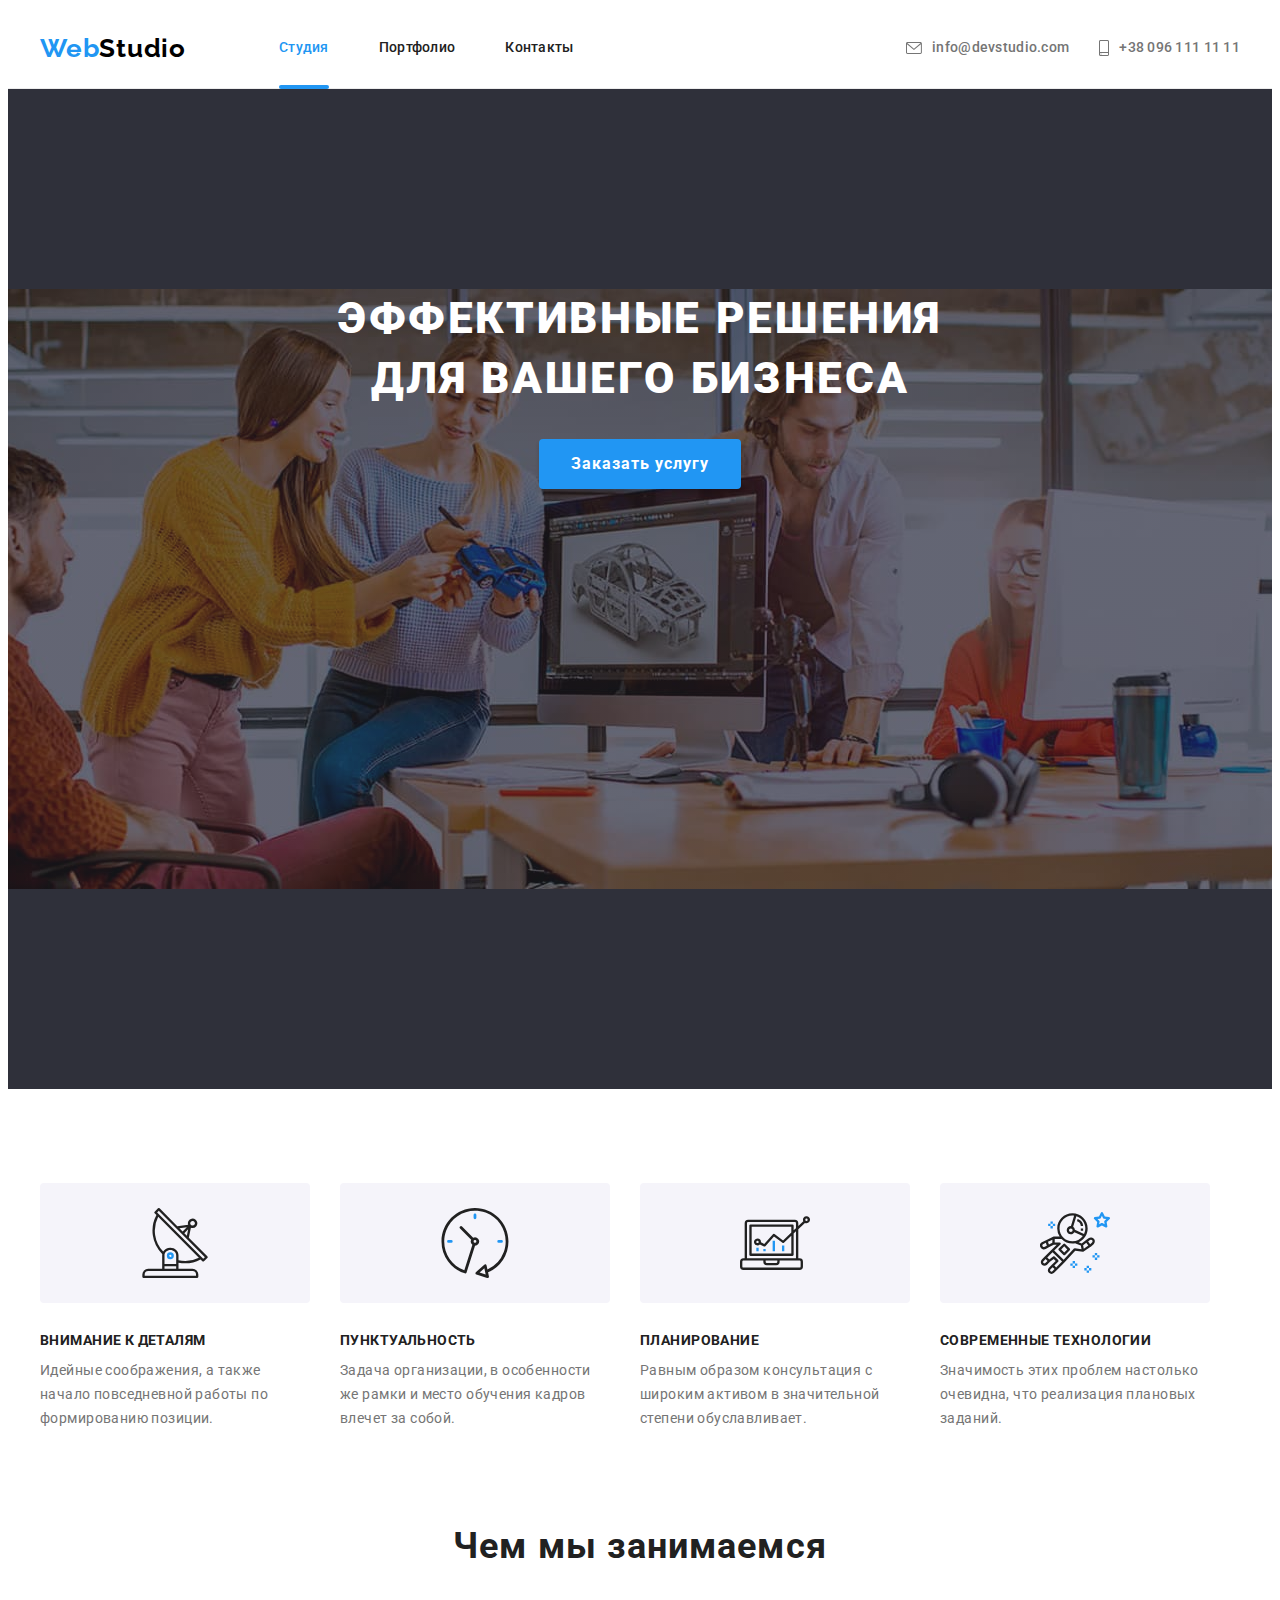
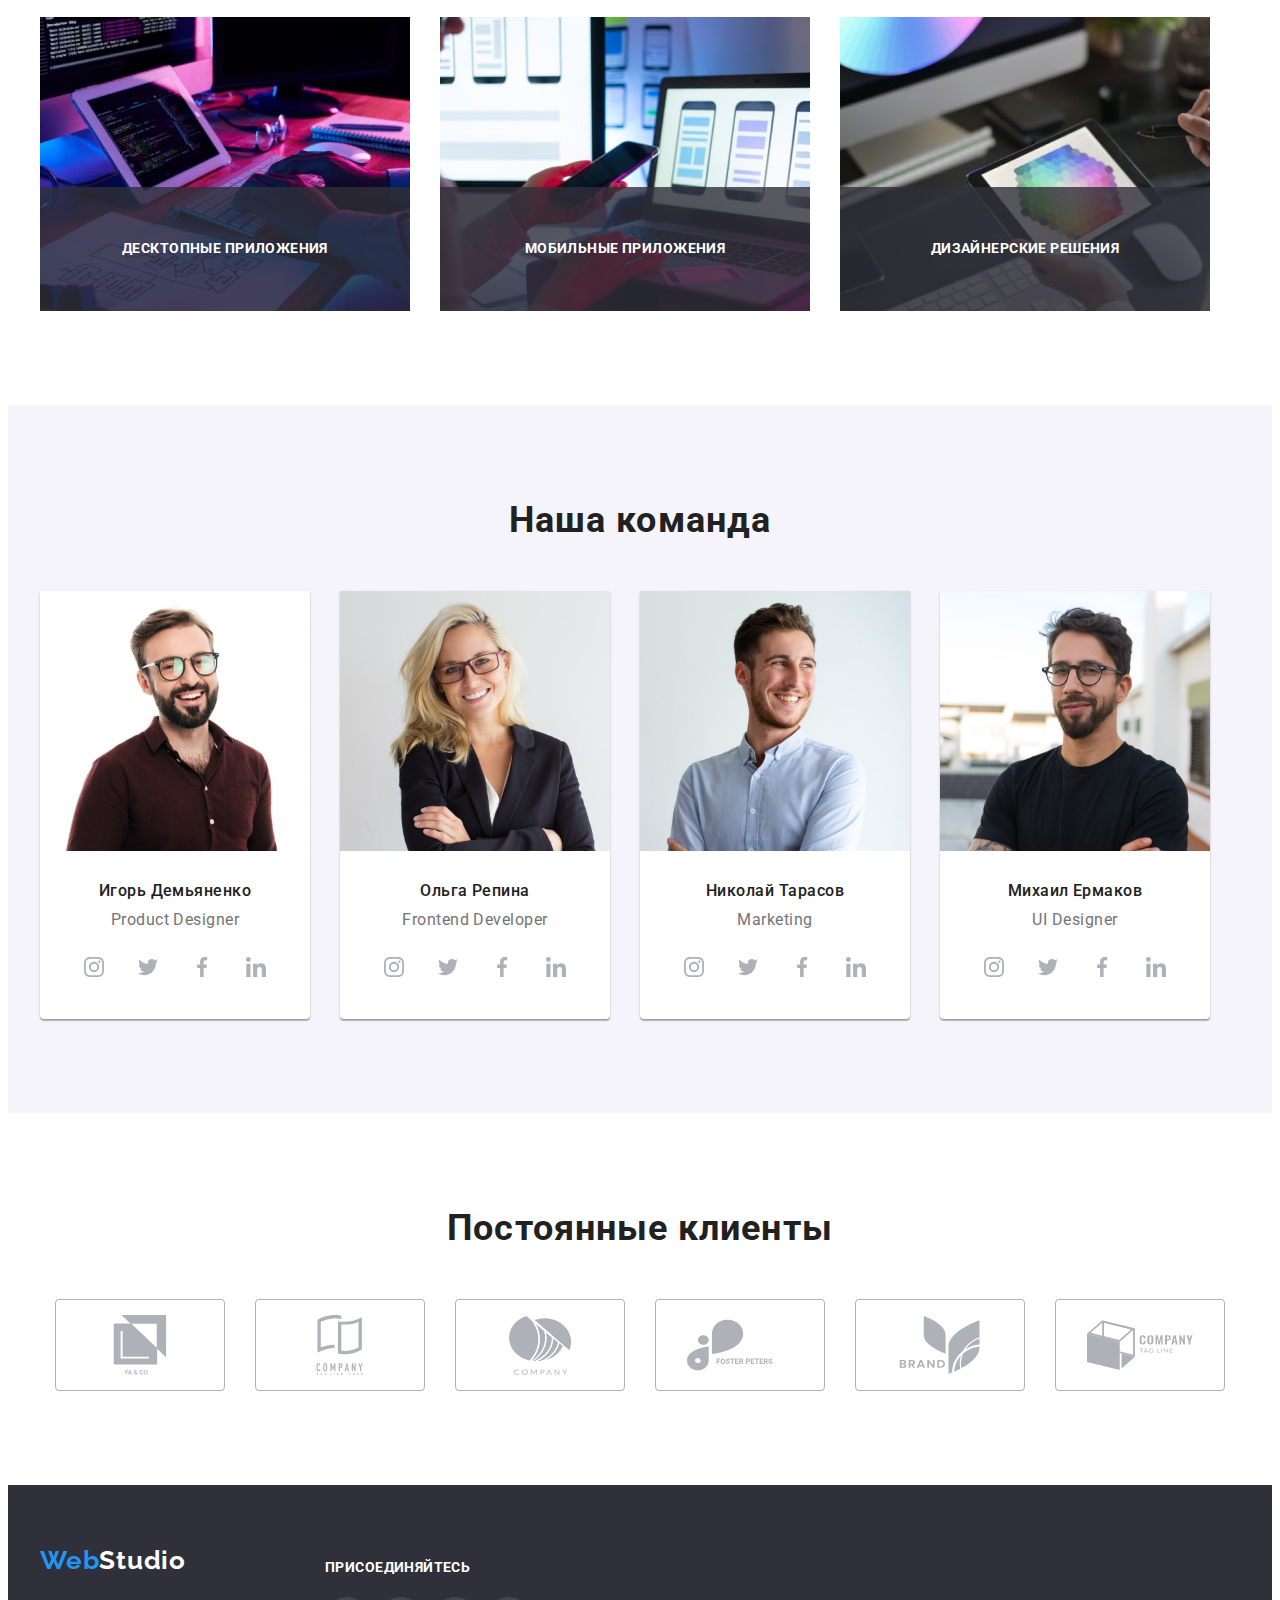
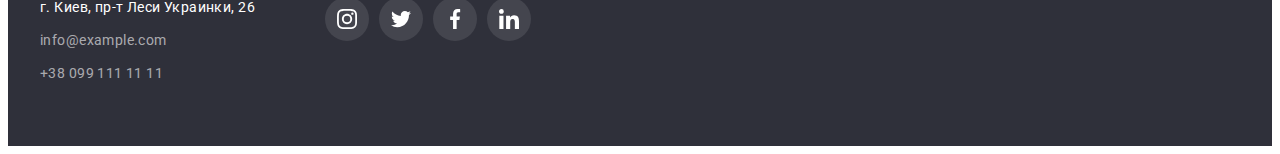
==== index.html @ 21e42ee5 "Initial commit" ====
<!DOCTYPE html>
<html lang="ru">
  <head>
    <meta charset="UTF-8" />
    <meta http-equiv="X-UA-Compatible" content="IE=edge" />
    <meta name="viewport" content="width=device-width, initial-scale=1.0" />
    <title>WebStudio</title>
    <link
      rel="stylesheet"
      href="https://cdnjs.cloudflare.com/ajax/libs/modern-normalize/1.1.0/modern-normalize.min.css"
      integrity="sha512-wpPYUAdjBVSE4KJnH1VR1HeZfpl1ub8YT/NKx4PuQ5NmX2tKuGu6U/JRp5y+Y8XG2tV+wKQpNHVUX03MfMFn9Q=="
      crossorigin="anonymous"
      referrerpolicy="no-referrer"
    />
    <link rel="preconnect" href="https://fonts.googleapis.com" />
    <link rel="preconnect" href="https://fonts.gstatic.com" crossorigin />
    <link
      href="https://fonts.googleapis.com/css2?family=Raleway:wght@700&family=Roboto:wght@400;500;700;900&display=swap"
      rel="stylesheet"
    />
    <link rel="stylesheet" href="./css/styles.css" />
  </head>

  <body>
    <!-- Шапка сайта -->
    <header class="header">
      <div class="container main-nav">
        <a class="link logo" href="./index.html">Web<span class="header-logo-desc">Studio</span></a>
        <nav class="header-nav">
          <ul class="site-nav">
            <li class="list header-item">
              <a class="link header-link current" href="./index.html">Студия</a>
            </li>
            <li class="list header-item">
              <a class="link header-link" href="./portfolio.html">Портфолио</a>
            </li>
            <li class="list header-item">
              <a class="link header-link" href="">Контакты</a>
            </li>
          </ul>
        </nav>
        <ul class="list header-info">
          <li class="header-item">
            <a class="link info-link" href="mailto:info@devstudio.com"
              ><svg class="icon-contact" width="16" height="12">
                <use href="./images/icon.svg#icon-envelope"></use></svg
              >info@devstudio.com
            </a>
          </li>
          <li class="header-item">
            <a class="link info-link tel" href="tel:+380961111111"
              ><svg class="icon-contact" width="10" height="16">
                <use href="./images/icon.svg#icon-smartphone"></use></svg
              >+38 096 111 11 11</a
            >
          </li>
        </ul>
      </div>
    </header>

    <!-- Герой -->
    <main class="hero">
      <section class="hero-section">
        <div class="container">
          <h1 class="hero-title">
            Эффективные решения <br />
            для вашего бизнеса
          </h1>
          <button class="hero-btn" type="button" data-modal-open>Заказать услугу</button>
        </div>
      </section>
      <!-- Преимущества -->
      <section class="benefits">
        <div class="container">
          <h2 class="visually-hidden">Преимущества</h2>
          <ul class="list benefits-list">
            <li class="benefits-item">
              <div class="thumb">
                <svg class="benefits-icon" width="70" height="70">
                  <use href="./images/icon.svg#icon-antenna"></use>
                </svg>
              </div>
              <h3 class="benefits-caption">Внимание к деталям</h3>
              <p class="benefits-desc">
                Идейные соображения, а также начало повседневной работы по формированию позиции.
              </p>
            </li>
            <li class="benefits-item">
              <div class="thumb">
                <svg class="benefits-icon" width="70" height="70">
                  <use href="./images/icon.svg#icon-clock"></use>
                </svg>
              </div>
              <h3 class="benefits-caption">Пунктуальность</h3>
              <p class="benefits-desc">
                Задача организации, в особенности же рамки и место обучения кадров влечет за собой.
              </p>
            </li>
            <li class="benefits-item">
              <div class="thumb">
                <svg class="benefits-icon" width="70" height="70">
                  <use href="./images/icon.svg#icon-diagram"></use>
                </svg>
              </div>
              <h3 class="benefits-caption">Планирование</h3>
              <p class="benefits-desc">
                Равным образом консультация с широким активом в значительной степени обуславливает.
              </p>
            </li>
            <li class="benefits-item">
              <div class="thumb">
                <svg class="benefits-icon" width="70" height="70">
                  <use href="./images/icon.svg#icon-astronaut"></use>
                </svg>
              </div>
              <h3 class="benefits-caption">Современные технологии</h3>
              <p class="benefits-desc">
                Значимость этих проблем настолько очевидна, что реализация плановых заданий.
              </p>
            </li>
          </ul>
        </div>
      </section>

      <!-- Чем мы занимаемся -->
      <section class="work">
        <div class="container">
          <h2 class="work-title">Чем мы занимаемся</h2>
          <ul class="list work-list">
            <li class="work-item">
              <a href="" class="link">
                <img src="./images/box1.jpg" alt="Печатаем текст" width="370" />
                <p class="work-top-text">Десктопные приложения</p>
              </a>
            </li>

            <li class="work-item">
              <a href="" class="link">
                <img src="./images/box2.jpg" alt="Верстка под телефон" width="370" />
                <p class="work-top-text">Мобильные приложения</p>
              </a>
            </li>
            <li class="work-item">
              <a href="" class="link">
                <img src="./images/box3.jpg" alt="Рисуем" width="370" />
                <p class="work-top-text">Дизайнерские решения</p>
              </a>
            </li>
          </ul>
        </div>
      </section>

      <!-- Наша команда -->
      <section class="team">
        <div class="container">
          <h2 class="team-title">Наша команда</h2>
          <ul class="list team-list">
            <li class="team-item">
              <img src="./images/Igor.jpg" alt="Игорь Демьяненко" width="270" />
              <div class="team-wrap">
                <h3 class="team-caption">Игорь Демьяненко</h3>
                <p class="team-desc" lang="en">Product Designer</p>
                <ul class="list teeam-soc-list">
                  <li class="team-soc-item">
                    <a class="link team-soc-link" href=""
                      ><svg class="icon-client" width="20" height="20">
                        <use href="./images/icon.svg#icon-instagram"></use></svg
                    ></a>
                  </li>
                  <li class="team-soc-item">
                    <a class="link team-soc-link" href=""
                      ><svg class="icon-client" width="20" height="20">
                        <use href="./images/icon.svg#icon-twitter"></use></svg
                    ></a>
                  </li>
                  <li class="team-soc-item">
                    <a class="link team-soc-link" href=""
                      ><svg class="icon-client" width="20" height="20">
                        <use href="./images/icon.svg#icon-facebook"></use></svg
                    ></a>
                  </li>
                  <li class="team-soc-item">
                    <a class="link team-soc-link" href=""
                      ><svg class="icon-client" width="20" height="20">
                        <use href="./images/icon.svg#icon-linkedin"></use></svg
                    ></a>
                  </li>
                </ul>
              </div>
            </li>
            <li class="team-item">
              <img src="./images/Olga.jpg" alt="Ольга Репина" width="270" />
              <div class="team-wrap">
                <h3 class="team-caption">Ольга Репина</h3>
                <p class="team-desc" lang="en">Frontend Developer</p>
                <ul class="list teeam-soc-list">
                  <li class="team-soc-item">
                    <a class="link team-soc-link" href=""
                      ><svg class="icon-client" width="20" height="20">
                        <use href="./images/icon.svg#icon-instagram"></use></svg
                    ></a>
                  </li>
                  <li class="team-soc-item">
                    <a class="link team-soc-link" href=""
                      ><svg class="icon-client" width="20" height="20">
                        <use href="./images/icon.svg#icon-twitter"></use></svg
                    ></a>
                  </li>
                  <li class="team-soc-item">
                    <a class="link team-soc-link" href=""
                      ><svg class="icon-client" width="20" height="20">
                        <use href="./images/icon.svg#icon-facebook"></use></svg
                    ></a>
                  </li>
                  <li class="team-soc-item">
                    <a class="link team-soc-link" href=""
                      ><svg class="icon-client" width="20" height="20">
                        <use href="./images/icon.svg#icon-linkedin"></use></svg
                    ></a>
                  </li>
                </ul>
              </div>
            </li>
            <li class="team-item">
              <img src="./images/Nikolai.jpg" alt="Николай Тарасов" width="270" />
              <div class="team-wrap">
                <h3 class="team-caption">Николай Тарасов</h3>
                <p class="team-desc" lang="en">Marketing</p>
                <ul class="list teeam-soc-list">
                  <li class="team-soc-item">
                    <a class="link team-soc-link" href=""
                      ><svg class="icon-client" width="20" height="20">
                        <use href="./images/icon.svg#icon-instagram"></use></svg
                    ></a>
                  </li>
                  <li class="team-soc-item">
                    <a class="link team-soc-link" href=""
                      ><svg class="icon-client" width="20" height="20">
                        <use href="./images/icon.svg#icon-twitter"></use></svg
                    ></a>
                  </li>
                  <li class="team-soc-item">
                    <a class="link team-soc-link" href=""
                      ><svg class="icon-client" width="20" height="20">
                        <use href="./images/icon.svg#icon-facebook"></use></svg
                    ></a>
                  </li>
                  <li class="team-soc-item">
                    <a class="link team-soc-link" href=""
                      ><svg class="icon-client" width="20" height="20">
                        <use href="./images/icon.svg#icon-linkedin"></use></svg
                    ></a>
                  </li>
                </ul>
              </div>
            </li>
            <li class="team-item">
              <img src="./images/Misha.jpg" alt="Михаил Ермаков" width="270" />
              <div class="team-wrap">
                <h3 class="team-caption">Михаил Ермаков</h3>
                <p class="team-desc" lang="en">UI Designer</p>
                <ul class="list teeam-soc-list">
                  <li class="team-soc-item">
                    <a class="link team-soc-link" href=""
                      ><svg class="icon-client" width="20" height="20">
                        <use href="./images/icon.svg#icon-instagram"></use></svg
                    ></a>
                  </li>
                  <li class="team-soc-item">
                    <a class="link team-soc-link" href=""
                      ><svg class="icon-client" width="20" height="20">
                        <use href="./images/icon.svg#icon-twitter"></use></svg
                    ></a>
                  </li>
                  <li class="team-soc-item">
                    <a class="link team-soc-link" href=""
                      ><svg class="icon-client" width="20" height="20">
                        <use href="./images/icon.svg#icon-facebook"></use></svg
                    ></a>
                  </li>
                  <li class="team-soc-item">
                    <a class="link team-soc-link" href=""
                      ><svg class="icon-client" width="20" height="20">
                        <use href="./images/icon.svg#icon-linkedin"></use></svg
                    ></a>
                  </li>
                </ul>
              </div>
            </li>
          </ul>
        </div>
      </section>
    </main>
    <!-- Постоянные клиенты -->
    <section class="client">
      <div class="container">
        <h2 class="client-title">Постоянные клиенты</h2>
        <ul class="list client-list">
          <li class="client-item">
            <a class="link client-link" href="">
              <svg class="icon-client" width="106" height="60">
                <use href="./images/icon.svg#icon-logo"></use>
              </svg>
            </a>
          </li>
          <li class="client-item">
            <a class="link client-link" href=""
              ><svg class="icon-client" width="106" height="60">
                <use href="./images/icon.svg#icon-logo2"></use></svg
            ></a>
          </li>
          <li class="client-item">
            <a class="link client-link" href=""
              ><svg class="icon-client" width="106" height="60">
                <use href="./images/icon.svg#icon-logo3"></use></svg
            ></a>
          </li>
          <li class="client-item">
            <a class="link client-link" href=""
              ><svg class="icon-client" width="106" height="60">
                <use href="./images/icon.svg#icon-logo4"></use></svg
            ></a>
          </li>
          <li class="client-item">
            <a class="link client-link" href=""
              ><svg class="icon-client" width="106" height="60">
                <use href="./images/icon.svg#icon-logo5"></use></svg
            ></a>
          </li>
          <li class="client-item">
            <a class="link client-link" href=""
              ><svg class="icon-client" width="106" height="60">
                <use href="./images/icon.svg#icon-logo6"></use></svg
            ></a>
          </li>
        </ul>
      </div>
    </section>
    <!-- Підвал сайта -->
    <footer class="footer">
      <div class="container">
        <div class="footer-address-block">
          <a class="link footer-logo logo" href="./index.html"
            >Web<span class="footer-logo-dsc">Studio</span></a
          >
          <address class="footer-address">
            <ul class="list footer-address-list">
              <li class="list footer-address-item footer-item">
                <a
                  class="link footer-address-link"
                  href="https://goo.gl/maps/ybXtjSqPj97G9J9u8"
                  target="_blank"
                  rel="noopener noreferrer"
                >
                  г. Киев, пр-т Леси Украинки, 26
                </a>
              </li>
              <li class="list address-info-list footer-item">
                <a class="link footer-info-link" href="mailto:info@example.com">info@example.com</a>
              </li>
              <li class="list address-info-list footer-item">
                <a class="link footer-info-link" href="tel:+380991111111">+38 099 111 11 11</a>
              </li>
            </ul>
          </address>
        </div>
        <div class="footer-soc-link">
          <h3 class="soc-link-title">присоединяйтесь</h3>
          <ul class="list soc-link-list">
            <li class="soc-link-item">
              <a class="link soc-link" href=""
                ><svg class="icon-soc-link" width="20" height="20">
                  <use href="./images/icon.svg#icon-instagram"></use></svg
              ></a>
            </li>
            <li class="soc-link-item">
              <a class="link soc-link" href=""
                ><svg class="icon-soc-link" width="20" height="20">
                  <use href="./images/icon.svg#icon-twitter"></use></svg
              ></a>
            </li>
            <li class="soc-link-item">
              <a class="link soc-link" href=""
                ><svg class="icon-soc-link" width="20" height="20">
                  <use href="./images/icon.svg#icon-facebook"></use></svg
              ></a>
            </li>
            <li class="soc-link-item">
              <a class="link soc-link" href=""
                ><svg class="icon-soc-link" width="20" height="20">
                  <use href="./images/icon.svg#icon-linkedin"></use></svg
              ></a>
            </li>
          </ul>
        </div>
      </div>
    </footer>
    <!-- Modal -->
    <div class="backdrop is-hidden" data-modal>
      <div class="modal">
        <button type="button" class="modal-close-button" data-modal-close>
          <svg class="icon-close-button" width="18" height="18">
            <use href="./images/icon.svg#icon-close-button"></use>
          </svg>
        </button>
      </div>
    </div>
    <script src="./js/modal.js"></script>
  </body>
</html>
---- css/styles.css ----
/* цвет основного текста  #212121 */
/* вторичный цвет  #757575 */
/* белый #ffffff */
/* акцент #2196F3 */
/* верх лого  #000000;*/
/* почта, тел в футтер rgba(255, 255, 255, 0.6); */
/* вторичный цвет фона  #F5F4FA  */

:root {
  --primary-text-color: #757575;
  --title-text-color: #212121;
  --accent-color: #2196f3;
  --second-title-color: #ffffff;
  --card-set-gap: 30px;
  --padding-portfolio: 24px;
  --padding-section: 94px;
  --social-link-fill: #afb1b8;
  --typical-duration: 250ms;
  --typical-timing-function: cubic-bezier(0.4, 0, 0.2, 1);
}
p,
h1,
h2,
h3,
h4,
h5,
h6 {
  margin: 0;
}
ul {
  margin: 0;
  padding-left: 0;
}
img {
  display: block;
  max-width: 100%;
  height: auto;
}

body {
  font-family: 'Roboto', sans-serif;
  color: var(--primary-text-color);
  background-color: #ffffff;
}
.container {
  width: 1200px;
  margin-left: auto;
  margin-right: auto;
  padding-left: 15px;
  padding-right: 15px;
}

.visually-hidden {
  position: absolute;
  white-space: nowrap;
  width: 1px;
  height: 1px;
  overflow: hidden;
  border: 0;
  padding: 0;
  clip: rect(0 0 0 0);
  clip-path: inset(50%);
  margin: -1px;
}
.list {
  list-style: none;
}
.link {
  text-decoration: none;
}

.hero-section,
.footer {
  background-color: #2f303a;
}
.work-title,
.team-title {
  color: var(--title-text-color);
}
/* Header */
.logo {
  font-family: 'Raleway', sans-serif;
  font-style: normal;
  font-weight: 700;
  font-size: 26px;
  line-height: 1.19;
  letter-spacing: 0.03em;
  color: var(--accent-color);
}
.header-logo-desc {
  color: #000000;
}
.header {
  border-bottom: 1px solid #ececec;
}

.main-nav {
  display: flex;
  align-items: center;
}
.header-link {
  display: block;
  padding-top: 32px;
  padding-bottom: 32px;
  color: var(--title-text-color);
  font-weight: 500;
  font-size: 14px;
  line-height: 1.14;
  letter-spacing: 0.02em;
  position: relative;
}
.site-nav {
  display: flex;
  margin-left: 93px;
  transition: var(--typical-duration) var(--typical-timing-function);
}

.site-nav .header-item + .header-item {
  margin-left: 50px;
}

.site-nav .header-link.current {
  color: var(--accent-color);
}
.site-nav .header-link.current::after {
  content: '';
  position: absolute;
  width: 100%;
  height: 4px;
  background-color: var(--accent-color);
  border-radius: 2px;
  left: 0;
  bottom: -1px;
}
.header-info {
  display: flex;
  margin-left: auto;
}
.info-link {
  display: block;
  padding-top: 32px;
  padding-bottom: 32px;
  font-style: normal;
  font-weight: 500;
  font-size: 14px;
  line-height: 1.14;
  letter-spacing: 0.02em;
  color: var(--primary-text-color);
  display: flex;
  align-items: center;
  fill: currentColor;
  transition: var(--typical-duration) var(--typical-timing-function);
}
.icon-contact {
  margin-right: 10px;
}
.tel {
  margin-left: 30px;
}

.site-nav .link:hover,
.site-nav .link:focus,
.info-link:hover,
.info-link:focus {
  color: var(--accent-color);
}
/* Hero */
.hero {
  text-align: center;
}

.hero-section {
  padding-top: 200px;
  padding-bottom: 200px;
  max-width: 1600px;
  height: 600px;
  margin-left: auto;
  margin-right: auto;
  background-image: linear-gradient(to right, rgba(47, 48, 58, 0.4), rgba(47, 48, 58, 0.4)),
    url('../images/hero.jpg');
  background-repeat: no-repeat;
  background-position: center;
}
.hero-title {
  font-weight: 900;
  font-size: 44px;
  line-height: 1.36;
  text-align: center;
  letter-spacing: 0.06em;
  text-transform: uppercase;
  color: var(--second-title-color);
  margin-bottom: 30px;
}
.hero-btn {
  font-family: 'Roboto', sans-serif;
  font-style: normal;
  font-weight: 700;
  font-size: 16px;
  line-height: 1.88;
  display: flex;
  text-align: center;
  letter-spacing: 0.06em;
  color: var(--second-title-color);
  background-color: var(--accent-color);
  display: inline-block;
  cursor: pointer;
  padding: 10px 32px;
  box-shadow: 0px 4px 4px rgba(0, 0, 0, 0.15);
  border-radius: 4px;
  border: none;
  transition: var(--typical-duration) var(--typical-timing-function);
}
.hero-btn:hover,
.hero-btn:focus {
  background-color: #188ce8;
}
/* Преимущества */
.benefits {
  padding-top: var(--padding-section);
  padding-bottom: var(--padding-section);
}
.benefits-list {
  display: flex;
}
.benefits-item {
  flex-basis: calc(100% / 4 - 30px);
}
.benefits-list .benefits-item + .benefits-item {
  margin-left: 30px;
}
.thumb {
  width: 270px;
  height: 120px;
  background: #f5f4fa;
  border-radius: 4px;
  margin-bottom: 30px;
  display: flex;
  align-items: center;
  justify-content: center;
}

.benefits-caption {
  font-size: 14px;
  line-height: 1.14;
  letter-spacing: 0.03em;
  text-transform: uppercase;
  color: var(--title-text-color);
  text-align: left;
}
.benefits-desc {
  font-size: 14px;
  line-height: 1.71;
  letter-spacing: 0.03em;
  text-align: left;
  margin-top: 10px;
}
/* Чем мы занимаемся */
.work {
  display: flex;
  padding-bottom: var(--padding-section);
}

.work-title {
  font-size: 36px;
  line-height: 1.17;
  text-align: center;
  letter-spacing: 0.03em;
  padding-bottom: 50px;
}
.work-list {
  display: flex;
}
.work-item {
  position: relative;
}
.work-top-text {
  font-weight: 700;
  font-size: 14px;
  line-height: 1.14;
  text-align: center;
  letter-spacing: 0.03em;
  text-transform: uppercase;
  color: var(--second-title-color);
  background-color: rgba(47, 48, 58, 0.8);
  position: absolute;
  bottom: 0;
  right: 0;
  width: 100%;
  height: 70px;
  display: flex;
  align-items: center;
  justify-content: center;
  padding-top: 27px;
  padding-bottom: 27px;
}
.work-list .work-item + .work-item {
  margin-left: 30px;
}

/* Наша команда  */
.team {
  background-color: #f5f4fa;
  padding-top: var(--padding-section);
  padding-bottom: var(--padding-section);
}

.team-title {
  font-size: 36px;
  line-height: 1.17;
  text-align: center;
  letter-spacing: 0.03em;
  margin-bottom: 50px;
}
.team-list {
  display: flex;
}
.team-item {
  background-color: #ffffff;
  box-shadow: 0px 1px 3px rgba(0, 0, 0, 0.12), 0px 1px 1px rgba(0, 0, 0, 0.14),
    0px 2px 1px rgba(0, 0, 0, 0.2);
  border-radius: 0px 0px 4px 4px;
}
.team-list .team-item + .team-item {
  margin-left: 30px;
}
.team-wrap {
  padding-top: 30px;
  padding-bottom: 30px;
}
.team-caption {
  font-weight: 500;
  font-size: 16px;
  line-height: 1.19;
  text-align: center;
  letter-spacing: 0.03em;
  color: var(--title-text-color);
}
.team-desc {
  font-size: 16px;
  line-height: 1.19;
  text-align: center;
  letter-spacing: 0.03em;
  margin-top: 10px;
  margin-bottom: 16px;
}
.team-soc {
  display: flex;
  margin-left: 32px;
}
.teeam-soc-list {
  display: flex;
  justify-content: center;
}
.team-soc-item {
  width: 44px;
  height: 44px;
}

.team-soc-item:not(:last-child) {
  margin-right: 10px;
}
.team-soc-link {
  width: 100%;
  height: 100%;
  border-radius: 50%;
  display: flex;
  align-items: center;
  justify-content: center;
  fill: #afb1b8;
  transition: var(--typical-duration) var(--typical-timing-function);
}

.team-soc-link:hover,
.team-soc-link:focus {
  background-color: var(--accent-color);
  fill: var(--second-title-color);
}

/* Постоянные клиенты */
.client {
  padding-top: var(--padding-section);
  padding-bottom: var(--padding-section);
}
.client-title {
  font-size: 36px;
  line-height: 1.17;
  text-align: center;
  letter-spacing: 0.03em;
  margin-bottom: 50px;

  color: #212121;
}
.client-list {
  display: flex;
  justify-content: center;
}
.client-item {
  display: flex;
}
.client-item:not(:last-child) {
  margin-right: 30px;
}
.client-link {
  display: flex;
  width: 170px;
  height: 92px;
  border: 1px solid #afb1b8;
  border-radius: 4px;
  box-sizing: border-box;
  fill: var(--social-link-fill);
  align-items: center;
  justify-content: center;
  transition: var(--typical-duration) var(--typical-timing-function);
}
.client-link:hover,
.client-link:focus {
  border-color: var(--accent-color);
  fill: var(--accent-color);
  outline: none;
}

/* Footer */
.footer .container {
  display: flex;
}
.footer {
  padding-top: 60px;
  padding-bottom: 60px;
}
.footer-logo {
  display: block;
  margin-bottom: 20px;
}
.footer-logo-dsc {
  color: var(--second-title-color);
}
.footer-address-list .footer-item + .footer-item {
  margin-top: 9px;
}
.footer-address-link {
  font-style: normal;
  font-weight: 400;
  font-size: 14px;
  line-height: 1.71;
  letter-spacing: 0.03em;
  color: var(--second-title-color);
  transition: var(--typical-duration) var(--typical-timing-function);
}
.footer-info-link {
  font-style: normal;
  font-size: 14px;
  line-height: 1.71;
  letter-spacing: 0.03em;
  color: rgba(255, 255, 255, 0.6);
  transition: var(--typical-duration) var(--typical-timing-function);
}
.footer-address-link:hover,
.footer-address-link:focus,
.footer-info-link:hover,
.footer-info-link:focus {
  color: var(--accent-color);
}
.footer-soc-link {
  margin-left: 70px;
  margin-top: 12px;
}
.soc-link-title {
  font-size: 14px;
  line-height: 1.45;
  letter-spacing: 0.03em;
  text-transform: uppercase;

  color: #ffffff;
  margin-bottom: 20px;
}
.soc-link-list {
  display: flex;
  justify-content: center;
}
.soc-link-item {
  width: 44px;
  height: 44px;
}

.soc-link-item:not(:last-child) {
  margin-right: 10px;
}
.soc-link {
  width: 100%;
  height: 100%;
  background-color: rgba(255, 255, 255, 0.1);
  border-radius: 50%;
  display: flex;
  align-items: center;
  justify-content: center;
  fill: #ffffff;
  transition: var(--typical-duration) var(--typical-timing-function);
}

.soc-link:hover,
.soc-link:focus {
  background-color: var(--accent-color);
}

/* Modal */
.backdrop {
  position: fixed;
  top: 0;
  width: 100%;
  height: 100%;
  background-color: rgba(0, 0, 0, 0.2);
  transition: opacity var(--typical-duration), visibility var(--typical-duration);
}

.modal {
  width: 528px;
  min-height: 581px;
  background-color: #ffffff;
  box-shadow: 0px 1px 3px rgba(0, 0, 0, 0.12), 0px 1px 1px rgba(0, 0, 0, 0.14),
    0px 2px 1px rgba(0, 0, 0, 0.2);
  border-radius: 4px;
  position: absolute;
  top: 50%;
  left: 50%;
  transform: translate(-50%, -50%) scaleY(1);
  transition: transform var(--typical-duration) var(--typical-timing-function);
}
.backdrop.is-hidden .modal {
  transform: translate(-50%, -50%) scaleY(0);
}
.modal-close-button {
  border: 1px solid rgba(0, 0, 0, 0.1);
  width: 30px;
  height: 30px;
  border-radius: 50%;
  background-color: transparent;
  display: flex;
  align-items: center;
  justify-content: center;
  padding: 0px;
  position: absolute;
  top: 8px;
  right: 8px;
  cursor: pointer;
}
.is-hidden {
  visibility: hidden;
  opacity: 0;
  pointer-events: none;
}
/* Portfolio */
.main-section {
  padding-bottom: var(--padding-section);
  padding-top: var(--padding-section);
}
.main-list {
  display: flex;
  justify-content: center;
  margin-bottom: 50px;
}
.main-list .main-item + .main-item {
  margin-left: 9px;
}
.main-btn {
  padding: 6px 22px;
  border-radius: 4px;
  border: 0;
  font-family: 'Roboto', sans-serif;
  font-weight: 500;
  font-size: 16px;
  line-height: 1.6;
  text-align: center;
  letter-spacing: 0.03em;
  color: var(--title-text-color);
  background-color: #f5f4fa;
  cursor: pointer;
  transition: var(--typical-duration) var(--typical-timing-function);
}
.main-btn:hover,
.main-btn:focus,
.main-btn.current {
  color: var(--second-title-color);
  background-color: var(--accent-color);
  box-shadow: 0px 3px 1px rgba(0, 0, 0, 0.1), 0px 1px 2px rgba(0, 0, 0, 0.08),
    0px 2px 2px rgba(0, 0, 0, 0.12);
}
.main-content-list {
  display: flex;
  flex-wrap: wrap;
  margin-left: -30px;
  margin-bottom: -30px;
}

.content-top-wrap {
  position: relative;
  overflow: hidden;
}
.content-top-text {
  position: absolute;
  top: 0;
  left: 0;
  font-weight: 400;
  font-size: 18px;
  line-height: 1.56;
  letter-spacing: 0.03em;
  background-color: rgba(33, 150, 243, 0.9);
  color: var(--second-title-color);
  padding: 63px 24px;
  height: 100%;
  transform: translateY(101%);
  transition: transform var(--typical-duration) var(--typical-timing-function);
}

.content-wrap {
  padding-top: 20px;
  padding-left: var(--padding-portfolio);
  padding-right: var(--padding-portfolio);
  padding-bottom: 17px;
  border: 1px solid #eeeeee;
}
.main-content-item {
  width: calc(100% / 3 - 30px);
  margin-left: 30px;
  margin-bottom: 30px;
  transition: var(--typical-duration) var(--typical-timing-function);
}
.main-content-item:hover,
.main-content-item:focus {
  box-shadow: 0px 1px 1px rgba(0, 0, 0, 0.12), 0px 4px 4px rgba(0, 0, 0, 0.06),
    1px 4px 6px rgba(0, 0, 0, 0.16);
}
.main-content-item:hover .content-top-text {
  transform: translateY(0%);
}

.main-content-title {
  font-size: 18px;
  line-height: 2;
  letter-spacing: 0.06em;
  color: var(--title-text-color);
}
.main-content-desc {
  font-size: 16px;
  line-height: 1.9;
  letter-spacing: 0.03em;
  color: var(--primary-text-color);
  margin-top: 4px;
}
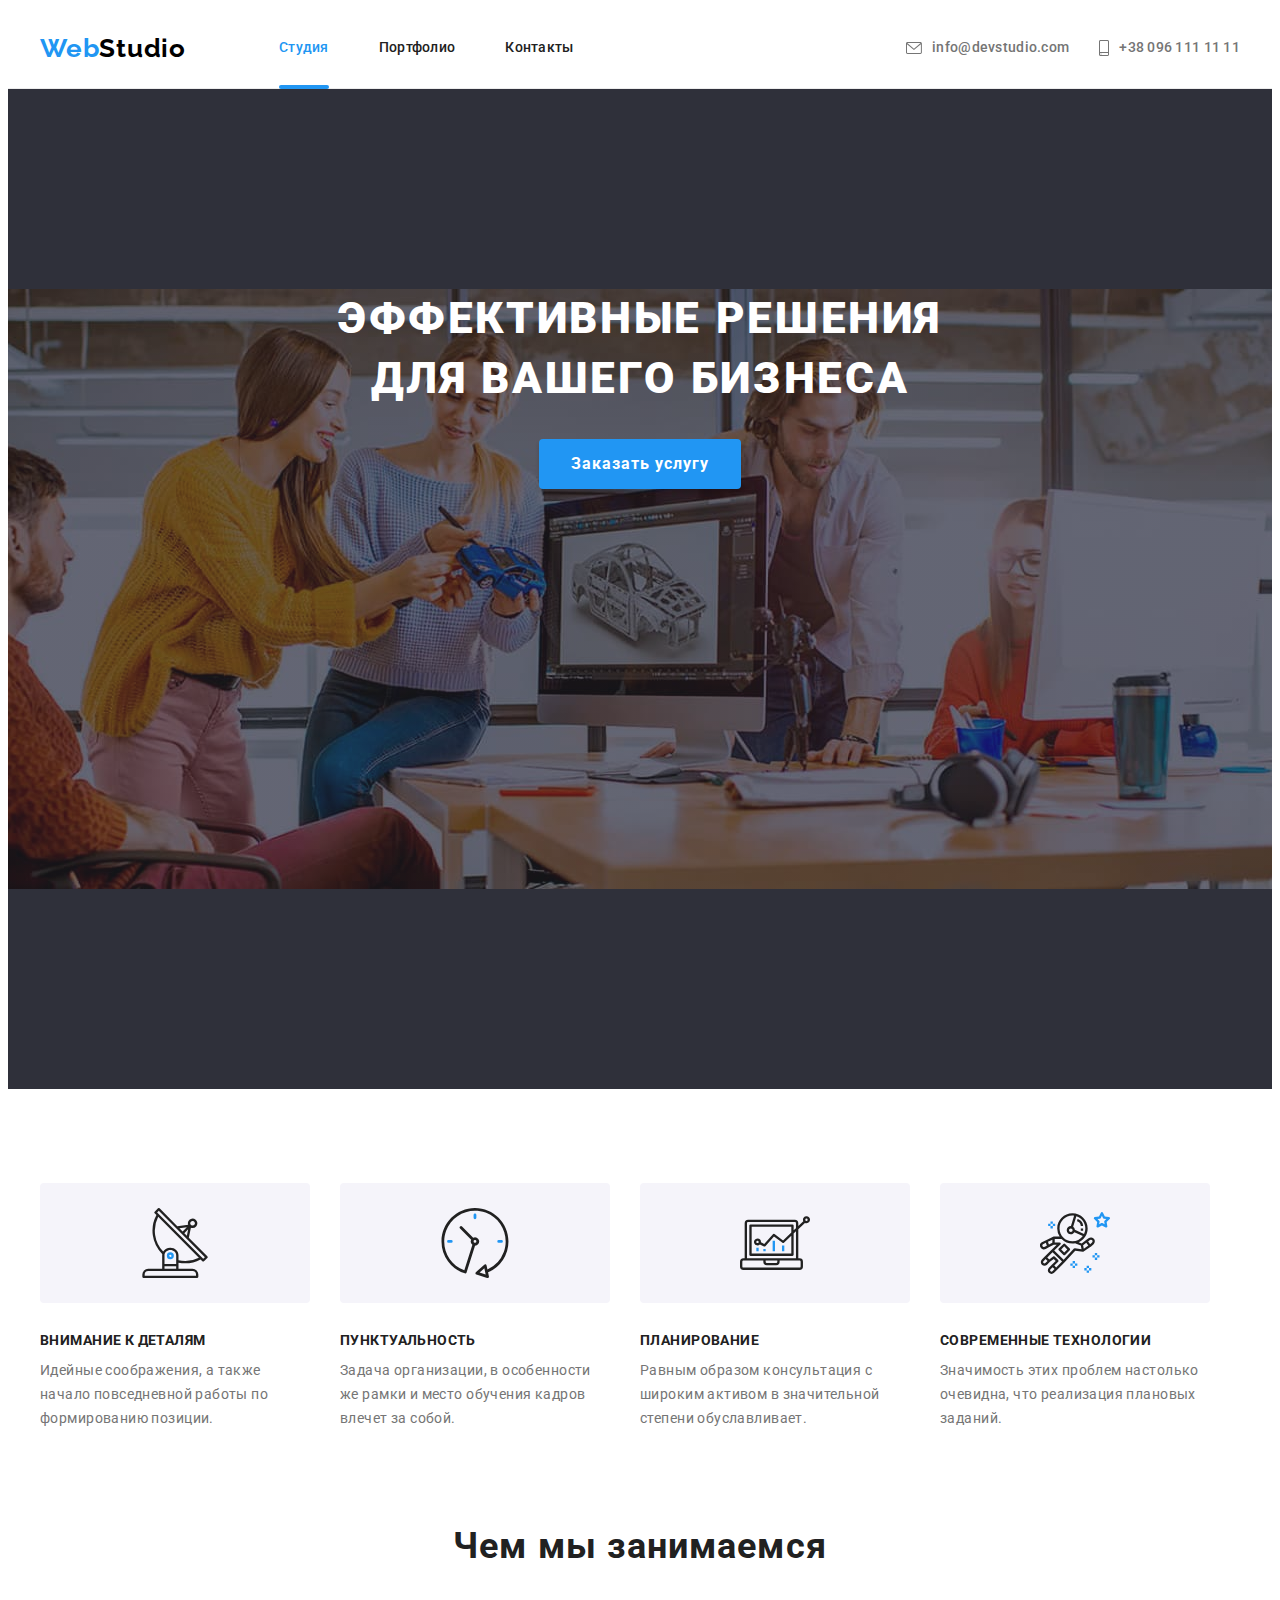
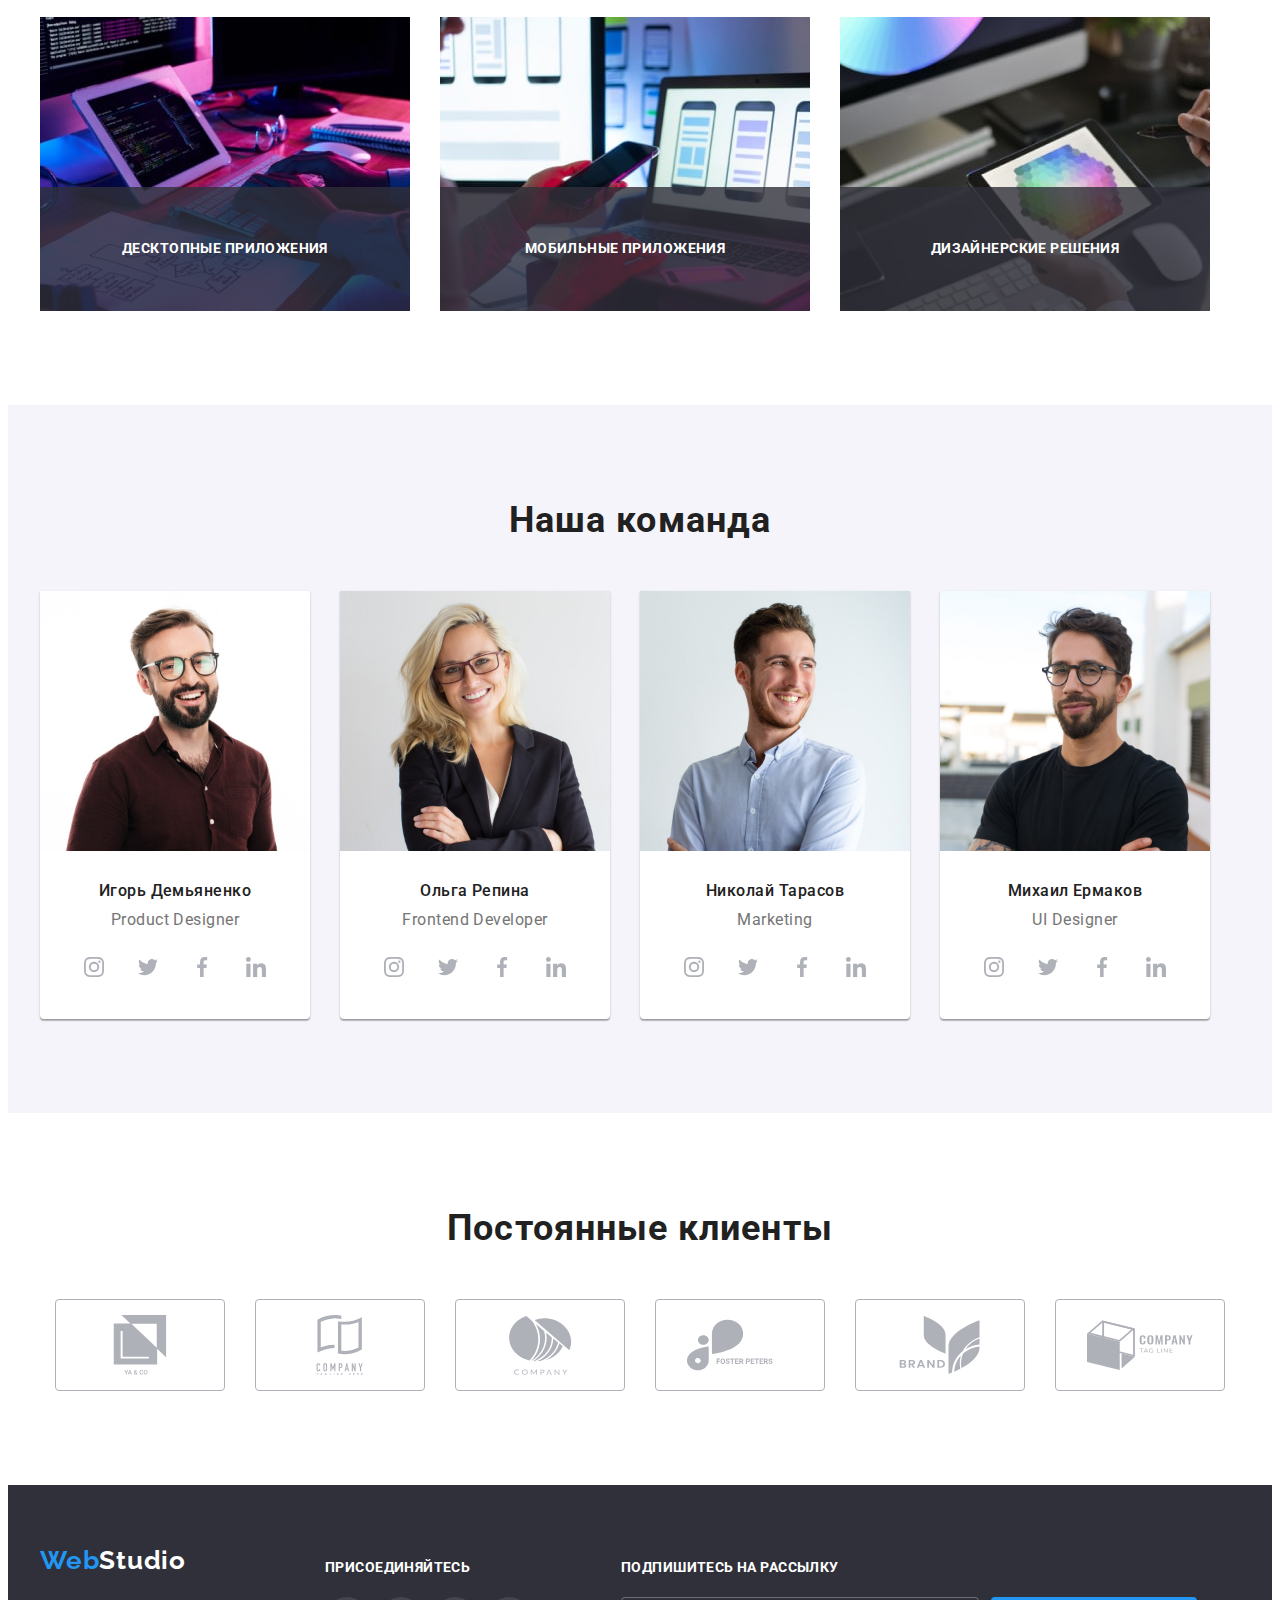
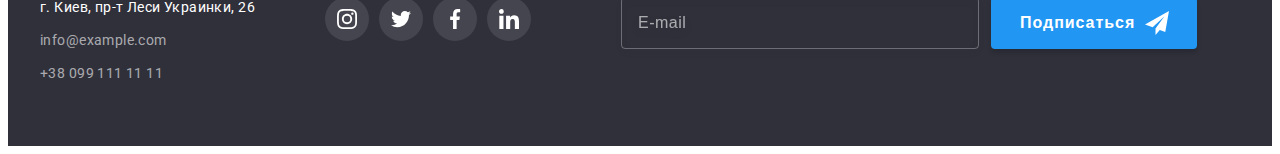
==== commit 4b2bf91b: "Добавив розмітку та оформлення" ====
--- a/index.html
+++ b/index.html
@@ -393,6 +393,26 @@
             </li>
           </ul>
         </div>
+        <div class="footer-form">
+          <h3 class="footer-form-title">Подпишитесь на рассылку</h3>
+          <form class="form">
+            <label class="footer-form-lable">
+              <input
+                type="email"
+                name="email"
+                placeholder="E-mail"
+                required
+                class="footer-form-input"
+              />
+            </label>
+            <button type="submit" class="footer-form-button">
+              Подписаться
+              <svg class="icon-footer-form" width="24px" height="24px">
+                <use href="./images/icon.svg#icon-send"></use>
+              </svg>
+            </button>
+          </form>
+        </div>
       </div>
     </footer>
     <!-- Modal -->
@@ -403,6 +423,65 @@
             <use href="./images/icon.svg#icon-close-button"></use>
           </svg>
         </button>
+        <p class="modal-desc">Оставьте свои данные, мы вам перезвоним</p>
+        <form class="modal-form">
+          <div class="modal-lable-container">
+            <label for="user-name" class="modal-form-label">Имя</label>
+          </div>
+          <div class="modal-input-container">
+            <input type="text" class="modal-form-input" name="user-name" required id="user-name" />
+            <svg class="icon-modal-form" width="18px" height="18px">
+              <use href="./images/icon.svg#icon-user"></use>
+            </svg>
+          </div>
+          <div class="modal-lable-container">
+            <label for="phone" class="modal-form-label">Телефон</label>
+          </div>
+          <div class="modal-input-container">
+            <input type="tel" class="modal-form-input" name="phone" required id="phone" />
+            <svg class="icon-modal-form" width="18px" height="18px">
+              <use href="./images/icon.svg#icon-phone-modal"></use>
+            </svg>
+          </div>
+          <div class="modal-lable-container">
+            <label for="email" class="modal-form-label">Почта</label>
+          </div>
+          <div class="modal-input-container">
+            <input type="email" class="modal-form-input" name="email" required id="email" />
+            <svg class="icon-modal-form" width="18px" height="18px">
+              <use href="./images/icon.svg#icon-email-modal"></use>
+            </svg>
+          </div>
+          <div class="modal-comment-form">
+            <label for="comment-user" class="modal-form-label"> Комментарий</label>
+            <textarea
+              name="comment-user"
+              id="comment-user"
+              cols="30"
+              rows="5"
+              class="modal-comment-textarea"
+              placeholder="Введите текст"
+            ></textarea>
+          </div>
+          <div class="modal-check-container">
+            <input
+              type="checkbox"
+              class="modal-checkbox-form"
+              value="checkbox"
+              name="check"
+              id="check"
+            />
+            <label for="check" class="modal-check-label">
+              <span class="modal-check-icon">
+                <svg class="icon-modal-check" width="16" height="15">
+                  <use href="./images/icon.svg#icon-check"></use>
+                </svg> </span
+              >Соглашаюсь с рассылкой и принимаю
+              <a class="modal-check-desc" href=""> Условия договора</a>
+            </label>
+          </div>
+          <button type="submit" class="send-form-btn">Отправить</button>
+        </form>
       </div>
     </div>
     <script src="./js/modal.js"></script>
--- a/css/styles.css
+++ b/css/styles.css
@@ -36,6 +36,9 @@
   max-width: 100%;
   height: auto;
 }
+textarea {
+  resize: none;
+}
 
 body {
   font-family: 'Roboto', sans-serif;
@@ -501,6 +504,76 @@
 .soc-link:focus {
   background-color: var(--accent-color);
 }
+.form {
+  display: flex;
+}
+.footer-form {
+  margin-left: 90px;
+  margin-top: 12px;
+}
+.footer-form-title {
+  font-size: 14px;
+  line-height: 1.45;
+  letter-spacing: 0.03em;
+  text-transform: uppercase;
+
+  color: var(--second-title-color);
+  margin-bottom: 20px;
+}
+.footer-form-input {
+  width: 358px;
+  border: 1px solid rgba(255, 255, 255, 0.3);
+  filter: drop-shadow(0px 4px 4px rgba(0, 0, 0, 0.15));
+  border-radius: 4px;
+  background-color: transparent;
+  padding-top: 15px;
+  padding-bottom: 15px;
+  padding-right: 16px;
+  padding-left: 16px;
+  box-sizing: border-box;
+  font-weight: 400;
+  font-size: 16px;
+  line-height: 1.25;
+  color: rgba(255, 255, 255, 0.6);
+  margin-right: 12px;
+}
+.footer-form-input::placeholder {
+  font-weight: 400;
+  font-size: 16px;
+  line-height: 1.25;
+  display: flex;
+  align-items: center;
+  letter-spacing: 0.03em;
+
+  color: rgba(255, 255, 255, 0.6);
+}
+.footer-form-button {
+  background-color: var(--accent-color);
+  box-shadow: 0px 4px 4px rgba(0, 0, 0, 0.15);
+  border-radius: 4px;
+  font-weight: 700;
+  font-size: 16px;
+  line-height: 1.88;
+
+  display: flex;
+  align-items: center;
+  text-align: center;
+  letter-spacing: 0.06em;
+
+  color: var(--second-title-color);
+  padding-top: 10px;
+  padding-bottom: 10px;
+  padding-left: 29px;
+  padding-right: 28px;
+  display: flex;
+  align-items: center;
+  text-align: center;
+  border: none;
+  cursor: pointer;
+}
+.icon-footer-form {
+  margin-left: 10px;
+}
 
 /* Modal */
 .backdrop {
@@ -515,6 +588,7 @@
 .modal {
   width: 528px;
   min-height: 581px;
+  padding: 40px;
   background-color: #ffffff;
   box-shadow: 0px 1px 3px rgba(0, 0, 0, 0.12), 0px 1px 1px rgba(0, 0, 0, 0.14),
     0px 2px 1px rgba(0, 0, 0, 0.2);
@@ -547,6 +621,137 @@
   visibility: hidden;
   opacity: 0;
   pointer-events: none;
+}
+.modal-desc {
+  font-weight: 700;
+  font-size: 20px;
+  line-height: 1.15;
+  text-align: center;
+  letter-spacing: 0.03em;
+  color: var(--title-text-color);
+  margin-bottom: 12px;
+}
+.modal-lable-container {
+  margin-bottom: 4px;
+}
+.modal-form-label {
+  font-weight: 400;
+  font-size: 12px;
+  line-height: 1.17;
+  letter-spacing: 0.01em;
+
+  color: var(--primary-text-color);
+}
+.modal-input-container {
+  position: relative;
+  margin-bottom: 10px;
+  transition: fill var(--typical-duration) var(--typical-timing-function);
+}
+.modal-input-container:focus-within {
+  fill: var(--accent-color);
+  border-color: var(--accent-color);
+}
+.modal-form-input {
+  width: 100%;
+  height: 40px;
+  border: 1px solid rgba(33, 33, 33, 0.2);
+  border-radius: 4px;
+  background-color: transparent;
+  padding-left: 42px;
+}
+.icon-modal-form {
+  position: absolute;
+  top: 50%;
+  left: 12px;
+  transform: translateY(-50%);
+}
+.modal-comment-textarea {
+  width: 100%;
+  height: 120px;
+  border: 1px solid rgba(33, 33, 33, 0.2);
+  border-radius: 4px;
+  padding: 16px 12px;
+  margin-bottom: 20px;
+}
+.modal-comment-textarea::placeholder {
+  font-weight: 400;
+  font-size: 12px;
+  line-height: 1.17;
+  letter-spacing: 0.01em;
+
+  color: rgba(117, 117, 117, 0.5);
+}
+.modal-comment-textarea:hover,
+.modal-comment-textarea:focus,
+.modal-form-input:hover,
+.modal-form-input:focus {
+  border: 1px solid var(--accent-color);
+}
+.modal-form-input:hover + .icon-modal-form,
+.modal-form-input:focus + .icon-modal-form {
+  fill: var(--accent-color);
+}
+.modal-check-container {
+  margin-bottom: 30px;
+}
+.modal-check-label {
+  display: flex;
+  justify-content: center;
+  align-items: center;
+  font-weight: 400;
+  font-size: 14px;
+  line-height: 1.71;
+  letter-spacing: 0.03em;
+
+  color: var(--primary-text-color);
+}
+.modal-check-label > .modal-check-icon {
+  display: flex;
+  width: 16px;
+  height: 15px;
+  align-items: center;
+  justify-content: center;
+  margin-right: 7px;
+  border: 2px solid #212121;
+  border-radius: 2px;
+}
+.modal-check-desc {
+  text-decoration-line: underline;
+  color: var(--accent-color);
+}
+.modal-check-label {
+  display: flex;
+  align-items: center;
+}
+
+.modal-checkbox-form:checked + .modal-check-label > .icon-modal-check {
+  background-color: var(--accent-color);
+  border: none;
+}
+.send-form-btn {
+  font-weight: 700;
+  font-size: 16px;
+  line-height: 1.88;
+
+  display: flex;
+  align-items: center;
+  text-align: center;
+  letter-spacing: 0.06em;
+  padding: 10px 56px;
+
+  color: var(--second-title-color);
+  background: var(--accent-color);
+  box-shadow: 0px 4px 4px rgba(0, 0, 0, 0.15);
+  border-radius: 4px;
+  border: none;
+  margin-left: auto;
+  margin-right: auto;
+  cursor: pointer;
+  transition: var(--typical-duration) var(--typical-timing-function);
+}
+.send-form-btn:hover,
+.send-form-btn:focus {
+  background: #188ce8;
 }
 /* Portfolio */
 .main-section {
